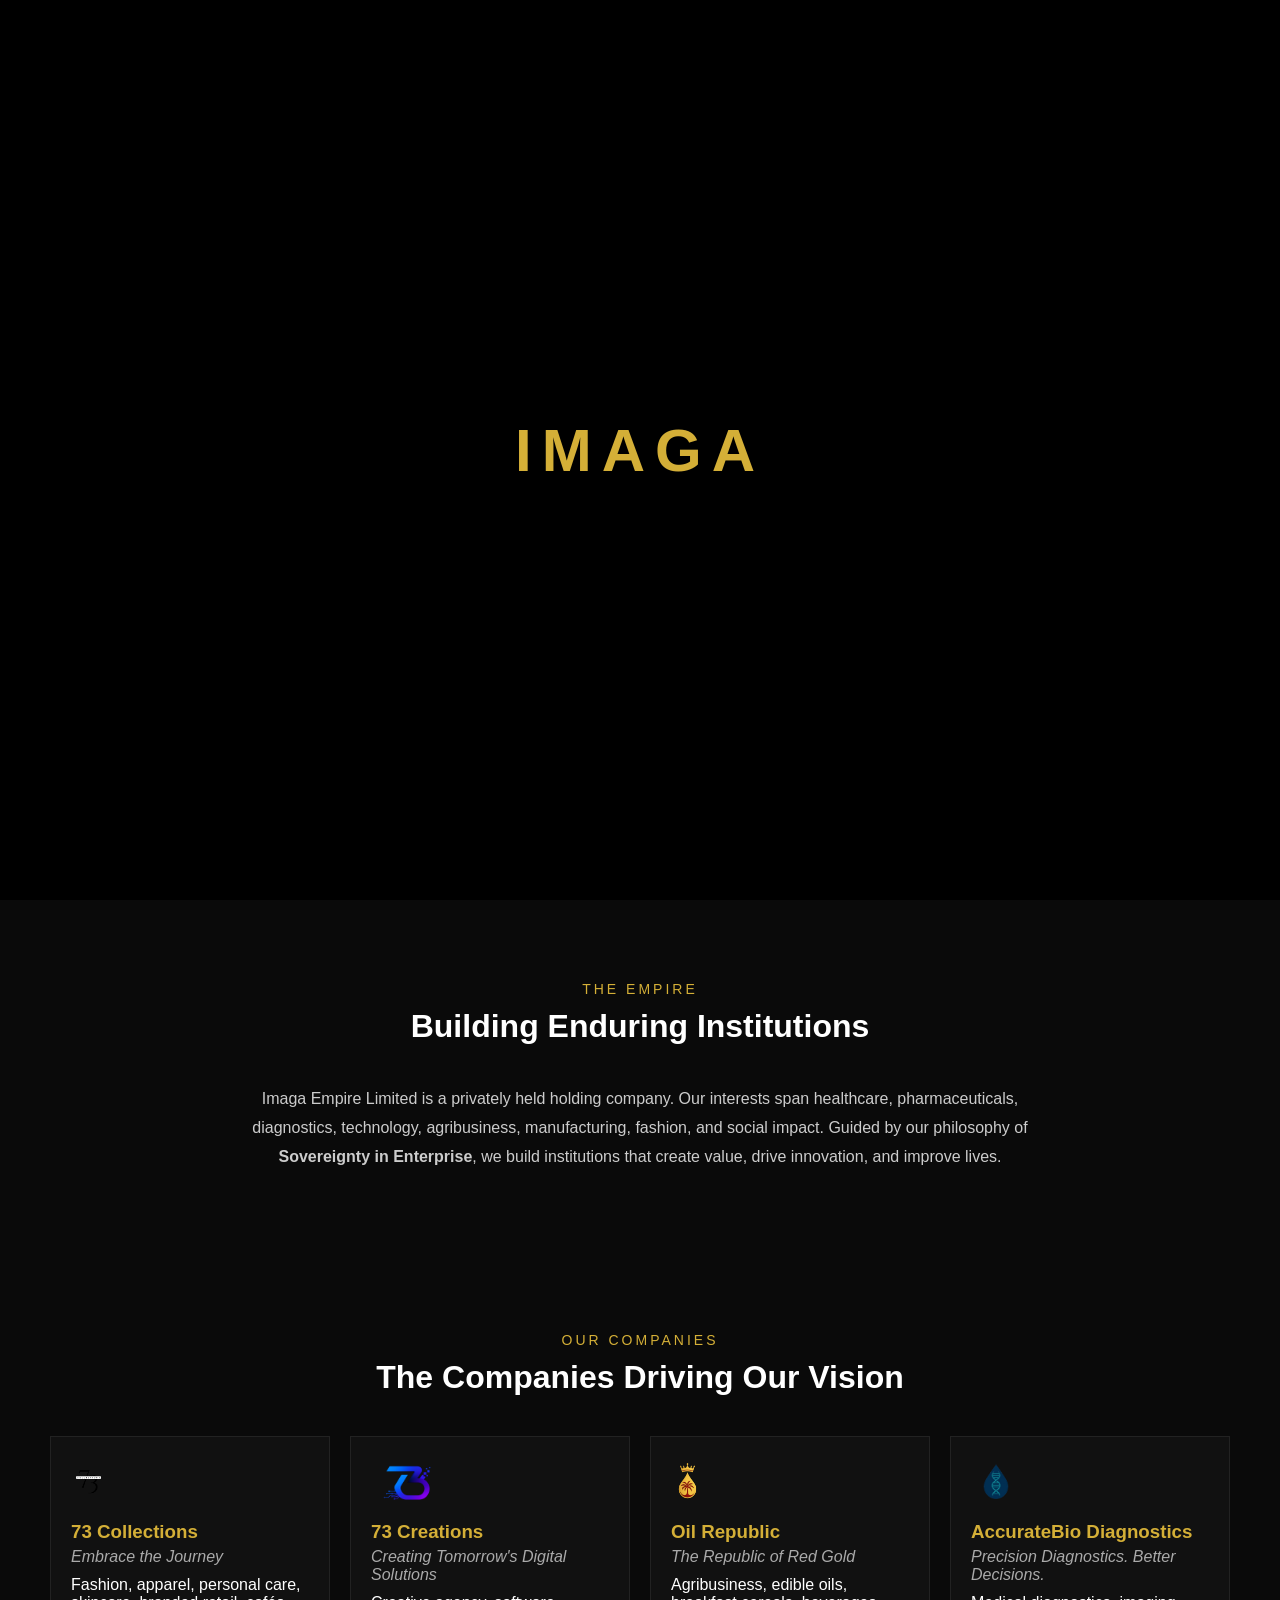
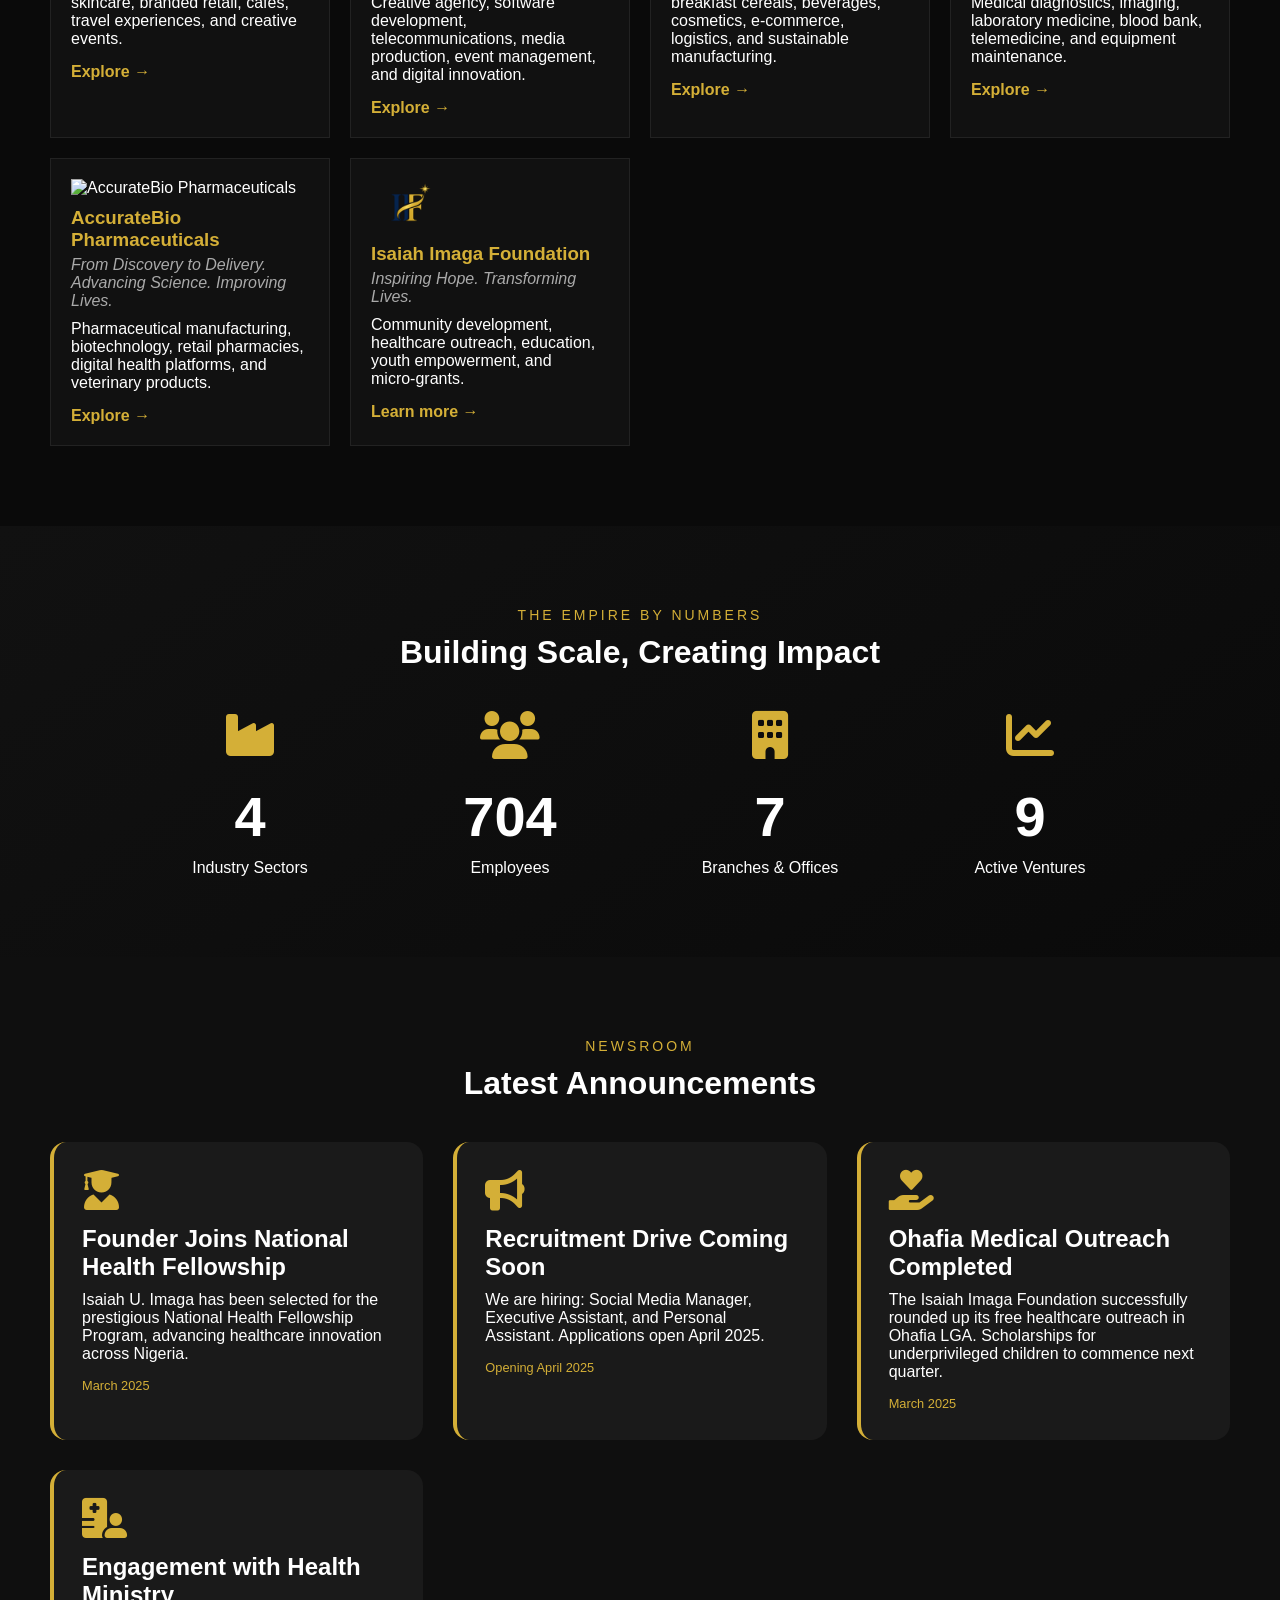
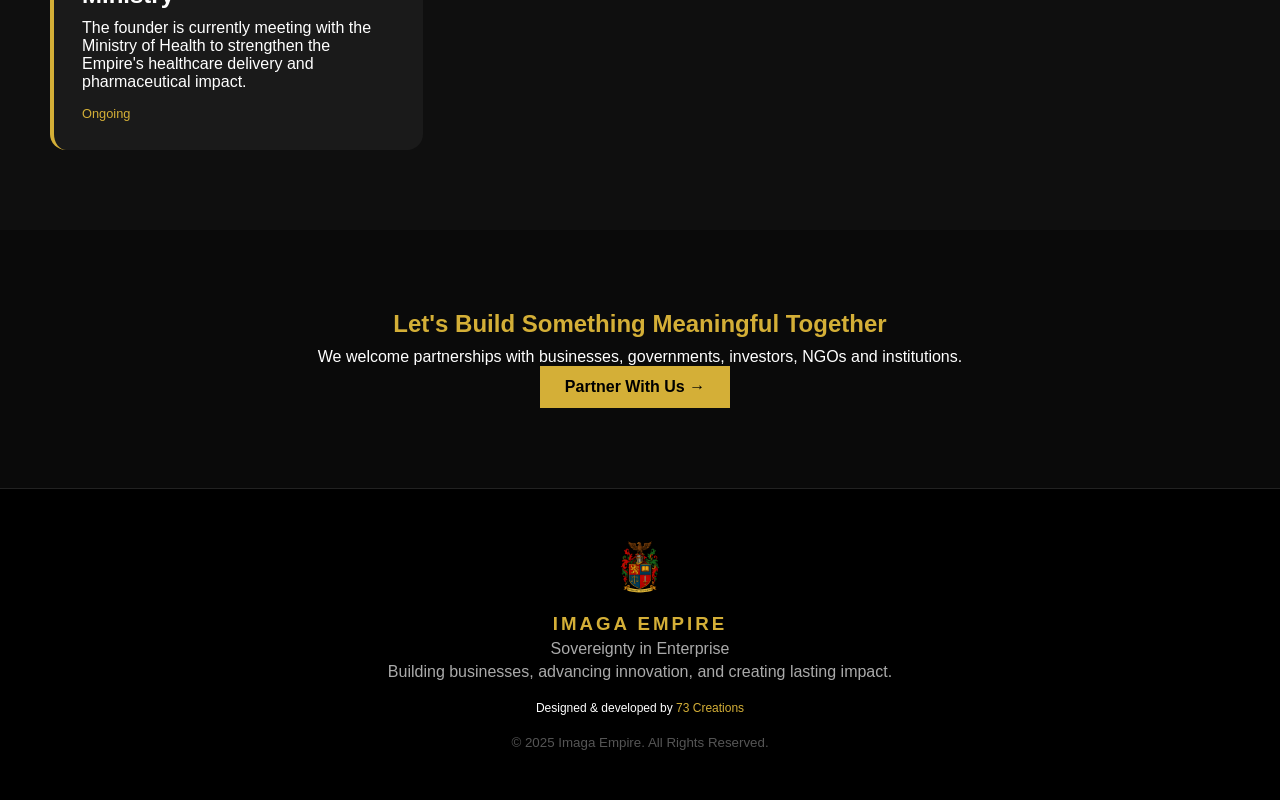
==== index.html @ 3cf471c0 "Initial website launch" ====
<!DOCTYPE html>
<html lang="en">
<head>
    <meta charset="UTF-8">
    <meta name="viewport" content="width=device-width, initial-scale=1.0">
    <title>IMAGA EMPIRE | Sovereignty in Enterprise</title>
    <link rel="stylesheet" href="style.css">
    <link rel="icon" href="images/logo.png">
    <meta name="description" content="Imaga Empire is a diversified enterprise with interests in healthcare, technology, agribusiness, consumer products, and social impact.">
    <!-- Font Awesome -->
    <link rel="stylesheet" href="https://cdnjs.cloudflare.com/ajax/libs/font-awesome/6.0.0-beta3/css/all.min.css">
</head>
<body>

<!-- LOADER -->
<div id="loader">
    <h1>IMAGA</h1>
</div>

<!-- HERO SECTION with SLIDER -->
<header class="hero">
    <nav class="navbar">
        <div class="nav-logo">
            <img src="images/logo.png" alt="Imaga Empire Logo">
        </div>
        <div class="hamburger" id="hamburger">
            <span></span><span></span><span></span>
        </div>
        <ul class="nav-links" id="nav-links">
            <li><a href="index.html">Home</a></li>
            <li><a href="empire.html">The Empire</a></li>
            <li><a href="companies.html">Our Companies</a></li>
            <li><a href="industries.html">Industries</a></li>
            <li><a href="foundation.html">Foundation</a></li>
            <li><a href="leadership.html">Leadership</a></li>
            <li><a href="careers.html">Careers</a></li>
            <li><a href="newsroom.html">Newsroom</a></li>
            <li><a href="media.html">Media</a></li>
            <li><a href="partnerships.html">Partnerships</a></li>
            <li><a href="contact.html">Contact</a></li>
        </ul>
    </nav>
    <div class="hero-overlay"></div>
    <div class="hero-content">
        <img src="images/logo.png" alt="Imaga Empire Logo" class="hero-logo">
        <h1>IMAGA EMPIRE</h1>
        <h2>Sovereignty in Enterprise</h2>
        <p>Building businesses, advancing innovation, and creating lasting impact.</p>
        <div class="hero-buttons">
            <a href="empire.html" class="btn-gold">Explore the Empire</a>
            <a href="companies.html" class="btn-outline">Our Companies</a>
        </div>
    </div>
    <!-- Slider controls -->
    <button class="slider-btn prev" id="prevBtn"><i class="fas fa-chevron-left"></i></button>
    <button class="slider-btn next" id="nextBtn"><i class="fas fa-chevron-right"></i></button>
    <div class="slider-dots" id="sliderDots"></div>
</header>

<!-- EMPIRE OVERVIEW -->
<section class="overview">
    <div class="section-title">
        <span>THE EMPIRE</span>
        <h2>Building Enduring Institutions</h2>
    </div>
    <p>
        Imaga Empire Limited is a privately held holding company. Our interests span
        healthcare, pharmaceuticals, diagnostics, technology, agribusiness, manufacturing,
        fashion, and social impact. Guided by our philosophy of <strong>Sovereignty in Enterprise</strong>,
        we build institutions that create value, drive innovation, and improve lives.
    </p>
</section>

<!-- OUR COMPANIES (grid) -->
<section class="companies">
    <div class="section-title">
        <span>OUR COMPANIES</span>
        <h2>The Companies Driving Our Vision</h2>
    </div>
    <div class="company-grid">
        <div class="company-card">
            <img src="images/73-collections-logo.png" alt="73 Collections">
            <h3>73 Collections</h3>
            <p class="motto">Embrace the Journey</p>
            <p>Fashion, apparel, personal care, skincare, branded retail, cafés, travel experiences, and creative events.</p>
            <a href="73-collections.html" class="card-link">Explore →</a>
        </div>
        <div class="company-card">
            <img src="images/73-creations-logo.png" alt="73 Creations">
            <h3>73 Creations</h3>
            <p class="motto">Creating Tomorrow's Digital Solutions</p>
            <p>Creative agency, software development, telecommunications, media production, event management, and digital innovation.</p>
            <a href="#" class="card-link">Explore →</a>
        </div>
        <div class="company-card">
            <img src="images/oil-republic-logo.png" alt="Oil Republic">
            <h3>Oil Republic</h3>
            <p class="motto">The Republic of Red Gold</p>
            <p>Agribusiness, edible oils, breakfast cereals, beverages, cosmetics, e‑commerce, logistics, and sustainable manufacturing.</p>
            <a href="oil-republic.html" class="card-link">Explore →</a>
        </div>
        <div class="company-card">
            <img src="images/accurate-bio-diagnostics-logo.png" alt="AccurateBio Diagnostics">
            <h3>AccurateBio Diagnostics</h3>
            <p class="motto">Precision Diagnostics. Better Decisions.</p>
            <p>Medical diagnostics, imaging, laboratory medicine, blood bank, telemedicine, and equipment maintenance.</p>
            <a href="#" class="card-link">Explore →</a>
        </div>
        <div class="company-card">
            <img src="images/accurate-bio-pharma-logo.png" alt="AccurateBio Pharmaceuticals">
            <h3>AccurateBio Pharmaceuticals</h3>
            <p class="motto">From Discovery to Delivery. Advancing Science. Improving Lives.</p>
            <p>Pharmaceutical manufacturing, biotechnology, retail pharmacies, digital health platforms, and veterinary products.</p>
            <a href="#" class="card-link">Explore →</a>
        </div>
        <div class="company-card">
            <img src="images/isaiah-imaga-foundation-logo.png" alt="Isaiah Imaga Foundation">
            <h3>Isaiah Imaga Foundation</h3>
            <p class="motto">Inspiring Hope. Transforming Lives.</p>
            <p>Community development, healthcare outreach, education, youth empowerment, and micro‑grants.</p>
            <a href="foundation.html" class="card-link">Learn more →</a>
        </div>
    </div>
</section>

<!-- COUNTER SECTION (Homepage) -->
<section class="counter-section">
    <div class="section-title">
        <span>THE EMPIRE BY NUMBERS</span>
        <h2>Building Scale, Creating Impact</h2>
    </div>
    <div class="counter-grid">
        <div class="counter-item">
            <i class="fas fa-industry"></i>
            <div class="counter-number" data-target="7">0</div>
            <p>Industry Sectors</p>
        </div>
        <div class="counter-item">
            <i class="fas fa-users"></i>
            <div class="counter-number" data-target="1250">0</div>
            <p>Employees</p>
        </div>
        <div class="counter-item">
            <i class="fas fa-building"></i>
            <div class="counter-number" data-target="12">0</div>
            <p>Branches & Offices</p>
        </div>
        <div class="counter-item">
            <i class="fas fa-chart-line"></i>
            <div class="counter-number" data-target="15">0</div>
            <p>Active Ventures</p>
        </div>
    </div>
</section>

<!-- ANNOUNCEMENTS / PRESS RELEASES -->
<section class="announcements">
    <div class="section-title">
        <span>NEWSROOM</span>
        <h2>Latest Announcements</h2>
    </div>
    <div class="announcement-grid">
        <div class="announcement-card">
            <i class="fas fa-user-graduate"></i>
            <h3>Founder Joins National Health Fellowship</h3>
            <p>Isaiah U. Imaga has been selected for the prestigious National Health Fellowship Program, advancing healthcare innovation across Nigeria.</p>
            <span class="date">March 2025</span>
        </div>
        <div class="announcement-card">
            <i class="fas fa-bullhorn"></i>
            <h3>Recruitment Drive Coming Soon</h3>
            <p>We are hiring: Social Media Manager, Executive Assistant, and Personal Assistant. Applications open April 2025.</p>
            <span class="date">Opening April 2025</span>
        </div>
        <div class="announcement-card">
            <i class="fas fa-hand-holding-heart"></i>
            <h3>Ohafia Medical Outreach Completed</h3>
            <p>The Isaiah Imaga Foundation successfully rounded up its free healthcare outreach in Ohafia LGA. Scholarships for underprivileged children to commence next quarter.</p>
            <span class="date">March 2025</span>
        </div>
        <div class="announcement-card">
            <i class="fas fa-hospital-user"></i>
            <h3>Engagement with Health Ministry</h3>
            <p>The founder is currently meeting with the Ministry of Health to strengthen the Empire's healthcare delivery and pharmaceutical impact.</p>
            <span class="date">Ongoing</span>
        </div>
    </div>
</section>

<!-- PARTNERSHIPS -->
<section class="partnerships">
    <h2>Let's Build Something Meaningful Together</h2>
    <p>We welcome partnerships with businesses, governments, investors, NGOs and institutions.</p>
    <a href="contact.html" class="btn-gold">Partner With Us →</a>
</section>

<!-- FOOTER -->
<footer>
    <img src="images/logo.png" alt="Imaga Empire">
    <h3>IMAGA EMPIRE</h3>
    <p>Sovereignty in Enterprise</p>
    <p>Building businesses, advancing innovation, and creating lasting impact.</p>
    <div class="footer-credit">Designed & developed by <a href="#">73 Creations</a></div>
    <small>© 2025 Imaga Empire. All Rights Reserved.</small>
</footer>

<script src="script.js"></script>
</body>
</html>
---- style.css ----
/* ========== YOUR EXISTING CSS (unchanged) ========== */
* {
    margin: 0;
    padding: 0;
    box-sizing: border-box;
    font-family: Arial, Helvetica, sans-serif;
}

body {
    background: #0a0a0a;
    color: #ffffff;
    overflow-x: hidden;
}

/* LOADER */
#loader {
    position: fixed;
    width: 100%;
    height: 100vh;
    background: #000;
    display: flex;
    align-items: center;
    justify-content: center;
    z-index: 9999;
}
#loader h1 {
    color: #d4af37;
    font-size: 60px;
    letter-spacing: 10px;
}

/* NAVBAR */
.navbar {
    position: absolute;
    top: 0;
    width: 100%;
    display: flex;
    justify-content: space-between;
    align-items: center;
    padding: 20px 50px;
    z-index: 10;
}
.nav-logo img {
    height: 60px;
}
.nav-links {
    display: flex;
    gap: 20px;
    list-style: none;
}
.nav-links a {
    color: white;
    text-decoration: none;
    font-size: 14px;
    transition: 0.3s;
}
.nav-links a:hover {
    color: #d4af37;
}

/* HERO */
.hero {
    height: 100vh;
    position: relative;
    transition: background-image 1s ease-in-out;
}
.hero-overlay {
    position: absolute;
    width: 100%;
    height: 100%;
    background: rgba(0,0,0,0.65);
}
.hero-content {
    position: relative;
    z-index: 2;
    text-align: center;
    top: 50%;
    transform: translateY(-50%);
}
.hero-logo {
    height: 80px;
    margin-bottom: 20px;
}
.hero h1 {
    font-size: 50px;
    letter-spacing: 5px;
}
.hero h2 {
    color: #d4af37;
    margin: 10px 0;
}
.hero p {
    max-width: 600px;
    margin: auto;
    margin-top: 10px;
    color: #ccc;
}
/* BUTTONS */
.hero-buttons {
    margin-top: 30px;
}
.btn-gold {
    background: #d4af37;
    padding: 12px 25px;
    color: black;
    text-decoration: none;
    margin-right: 10px;
    font-weight: bold;
    display: inline-block;
    border: none;
    cursor: pointer;
}
.btn-outline {
    border: 1px solid #d4af37;
    padding: 12px 25px;
    color: #d4af37;
    text-decoration: none;
    display: inline-block;
}
/* SECTIONS */
section {
    padding: 80px 50px;
}
.section-title {
    text-align: center;
    margin-bottom: 40px;
}
.section-title span {
    color: #d4af37;
    font-size: 14px;
    letter-spacing: 3px;
}
.section-title h2 {
    font-size: 32px;
    margin-top: 10px;
}
/* OVERVIEW */
.overview p {
    max-width: 800px;
    margin: auto;
    text-align: center;
    color: #ccc;
    line-height: 1.8;
}
/* COMPANIES */
.company-grid {
    display: grid;
    grid-template-columns: repeat(auto-fit, minmax(250px, 1fr));
    gap: 20px;
}
.company-card {
    background: #111;
    padding: 20px;
    border: 1px solid #222;
    transition: 0.3s;
}
.company-card:hover {
    border-color: #d4af37;
    transform: translateY(-5px);
}
.company-card img {
    height: 50px;
    margin-bottom: 10px;
}
.company-card h3 {
    color: #d4af37;
    margin-bottom: 5px;
}
.motto {
    font-style: italic;
    color: #aaa;
    margin-bottom: 10px;
}
.card-link {
    display: inline-block;
    margin-top: 15px;
    color: #d4af37;
    text-decoration: none;
    font-weight: bold;
}
/* INDUSTRIES (grid) */
.industry-grid {
    display: grid;
    grid-template-columns: repeat(auto-fit, minmax(200px, 1fr));
    gap: 15px;
    text-align: center;
}
.industry-grid div {
    padding: 20px;
    background: #111;
    border: 1px solid #222;
}
/* FOUNDATION */
.foundation p {
    max-width: 800px;
    margin: auto;
    text-align: center;
    color: #ccc;
    line-height: 1.8;
}
/* LEADERSHIP */
.leader-content {
    display: flex;
    gap: 40px;
    align-items: center;
    justify-content: center;
    flex-wrap: wrap;
}
.leader-image {
    width: 250px;
    height: 250px;
    border: 2px solid #d4af37;
    display: flex;
    align-items: center;
    justify-content: center;
    overflow: hidden;
}
.leader-image img {
    width: 100%;
    height: 100%;
    object-fit: cover;
}
.leader-text {
    max-width: 500px;
    color: #ccc;
}
.leader-text h3 {
    color: #d4af37;
    margin-bottom: 10px;
}
/* NEWS */
.news-grid {
    display: grid;
    grid-template-columns: repeat(auto-fit, minmax(200px, 1fr));
    gap: 20px;
}
.news-card {
    background: #111;
    padding: 30px;
    border: 1px solid #222;
}
/* PARTNERSHIPS */
.partnerships {
    text-align: center;
}
.partnerships h2 {
    color: #d4af37;
    margin-bottom: 10px;
}
/* FOOTER */
footer {
    text-align: center;
    padding: 50px;
    background: #000;
    border-top: 1px solid #222;
}
footer img {
    height: 60px;
    margin-bottom: 10px;
}
footer h3 {
    color: #d4af37;
    letter-spacing: 3px;
}
footer p {
    color: #aaa;
    margin-top: 5px;
}
footer small {
    display: block;
    margin-top: 20px;
    color: #555;
}
.footer-credit {
    margin-top: 20px;
    font-size: 12px;
}
.footer-credit a {
    color: #d4af37;
    text-decoration: none;
}

/* ========== NEW STYLES (add below) ========== */

/* HAMBURGER MENU */
.hamburger {
    display: none;
    flex-direction: column;
    cursor: pointer;
    gap: 5px;
    z-index: 20;
}
.hamburger span {
    width: 28px;
    height: 2px;
    background: #d4af37;
    transition: 0.3s;
}
/* Slider Controls */
.slider-btn {
    position: absolute;
    top: 50%;
    transform: translateY(-50%);
    background: rgba(0,0,0,0.6);
    border: none;
    color: #d4af37;
    font-size: 2rem;
    padding: 10px 18px;
    cursor: pointer;
    border-radius: 50%;
    transition: 0.3s;
    z-index: 15;
}
.slider-btn:hover {
    background: #d4af37;
    color: #000;
}
.prev {
    left: 20px;
}
.next {
    right: 20px;
}
.slider-dots {
    position: absolute;
    bottom: 20px;
    left: 50%;
    transform: translateX(-50%);
    display: flex;
    gap: 12px;
    z-index: 15;
}
.dot {
    width: 12px;
    height: 12px;
    background: rgba(255,255,255,0.5);
    border-radius: 50%;
    cursor: pointer;
}
.dot.active {
    background: #d4af37;
    transform: scale(1.2);
}
/* Counter Section */
.counter-section {
    background: linear-gradient(145deg, #111111, #0a0a0a);
    text-align: center;
}
.counter-grid {
    display: grid;
    grid-template-columns: repeat(auto-fit, minmax(200px, 1fr));
    gap: 40px;
    max-width: 1000px;
    margin: auto;
}
.counter-item i {
    font-size: 3rem;
    color: #d4af37;
    margin-bottom: 15px;
}
.counter-number {
    font-size: 3.5rem;
    font-weight: 700;
    color: #fff;
    margin: 10px 0;
}
/* Announcements */
.announcements {
    background: #0f0f0f;
}
.announcement-grid {
    display: grid;
    grid-template-columns: repeat(auto-fit, minmax(280px, 1fr));
    gap: 30px;
}
.announcement-card {
    background: #1a1a1a;
    padding: 28px;
    border-radius: 16px;
    border-left: 4px solid #d4af37;
    transition: transform 0.3s;
}
.announcement-card:hover {
    transform: translateY(-8px);
}
.announcement-card i {
    font-size: 2.5rem;
    color: #d4af37;
    margin-bottom: 15px;
}
.announcement-card h3 {
    font-size: 1.5rem;
    margin-bottom: 10px;
}
.announcement-card .date {
    display: inline-block;
    margin-top: 15px;
    font-size: 0.8rem;
    color: #d4af37;
}
/* Responsive */
@media (max-width: 992px) {
    .navbar {
        padding: 15px 25px;
        background: rgba(0,0,0,0.9);
    }
    .hamburger {
        display: flex;
    }
    .nav-links {
        position: fixed;
        top: 80px;
        left: -100%;
        width: 70%;
        height: calc(100vh - 80px);
        background: #0a0a0a;
        flex-direction: column;
        align-items: center;
        justify-content: flex-start;
        gap: 30px;
        padding-top: 40px;
        transition: 0.4s;
        border-right: 1px solid #d4af37;
        z-index: 100;
    }
    .nav-links.active {
        left: 0;
    }
    .nav-links a {
        font-size: 18px;
    }
    .hamburger.active span:nth-child(1) {
        transform: rotate(45deg) translate(6px, 6px);
    }
    .hamburger.active span:nth-child(2) {
        opacity: 0;
    }
    .hamburger.active span:nth-child(3) {
        transform: rotate(-45deg) translate(6px, -6px);
    }
    .hero h1 {
        font-size: 36px;
    }
    section {
        padding: 50px 25px;
    }
    .counter-number {
        font-size: 2.5rem;
    }
}
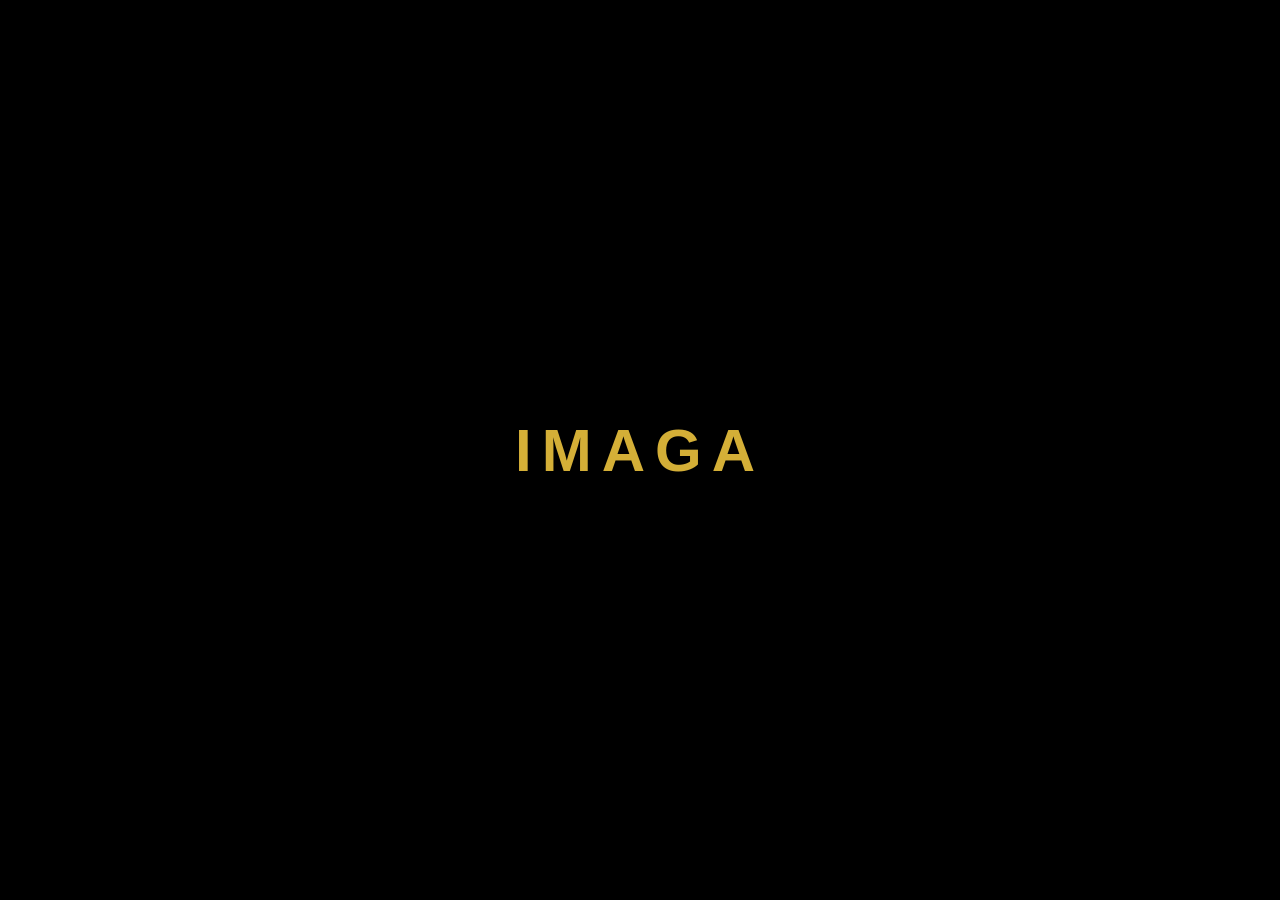
==== commit c7810c67: "Add complete polished homepage" ====
--- a/index.html
+++ b/index.html
@@ -6,7 +6,7 @@
     <title>IMAGA EMPIRE | Sovereignty in Enterprise</title>
     <link rel="stylesheet" href="style.css">
     <link rel="icon" href="images/logo.png">
-    <meta name="description" content="Imaga Empire is a diversified enterprise with interests in healthcare, technology, agribusiness, consumer products, and social impact.">
+    <meta name="description" content="Imaga Empire is a diversified holding company building enduring institutions across healthcare, technology, agribusiness, fashion, and social impact.">
     <!-- Font Awesome -->
     <link rel="stylesheet" href="https://cdnjs.cloudflare.com/ajax/libs/font-awesome/6.0.0-beta3/css/all.min.css">
 </head>
@@ -17,11 +17,14 @@
     <h1>IMAGA</h1>
 </div>
 
-<!-- HERO SECTION with SLIDER -->
-<header class="hero">
+<!-- MAIN CONTENT (hidden until loader finishes) -->
+<div id="main-content" style="display: none;">
+
+    <!-- HAMBURGER MENU & NAVBAR -->
     <nav class="navbar">
         <div class="nav-logo">
             <img src="images/logo.png" alt="Imaga Empire Logo">
+            <span class="empire-name">IMAGA EMPIRE</span>
         </div>
         <div class="hamburger" id="hamburger">
             <span></span><span></span><span></span>
@@ -40,169 +43,165 @@
             <li><a href="contact.html">Contact</a></li>
         </ul>
     </nav>
-    <div class="hero-overlay"></div>
-    <div class="hero-content">
-        <img src="images/logo.png" alt="Imaga Empire Logo" class="hero-logo">
-        <h1>IMAGA EMPIRE</h1>
-        <h2>Sovereignty in Enterprise</h2>
+
+    <!-- HERO SLIDER -->
+    <section class="hero-slider">
+        <div class="slider-container" id="slider">
+            <!-- Images injected by JS -->
+        </div>
+        <button class="slider-btn prev" id="prevBtn"><i class="fas fa-chevron-left"></i></button>
+        <button class="slider-btn next" id="nextBtn"><i class="fas fa-chevron-right"></i></button>
+        <div class="slider-dots" id="dots"></div>
+    </section>
+
+    <!-- EMPIRE OVERVIEW -->
+    <section class="overview">
+        <div class="section-title">
+            <span>THE EMPIRE</span>
+            <h2>Building Enduring Institutions</h2>
+        </div>
+        <p>
+            Imaga Empire Limited is a privately held holding company. Our interests span
+            healthcare, pharmaceuticals, diagnostics, technology, agribusiness, manufacturing,
+            fashion, and social impact. Guided by <strong>Sovereignty in Enterprise</strong>,
+            we build institutions that create value, drive innovation, and improve lives.
+        </p>
+    </section>
+
+    <!-- OUR COMPANIES (grid) -->
+    <section class="companies">
+        <div class="section-title">
+            <span>OUR COMPANIES</span>
+            <h2>The Companies Driving Our Vision</h2>
+        </div>
+        <div class="company-grid">
+            <div class="company-card">
+                <img src="images/73-collections-logo.png" alt="73 Collections">
+                <h3>73 Collections</h3>
+                <p class="motto">Embrace the Journey</p>
+                <p>Fashion, apparel, personal care, skincare, branded retail, cafés, travel experiences, and creative events.</p>
+                <a href="73-collections.html" class="card-link">Explore →</a>
+            </div>
+            <div class="company-card">
+                <img src="images/73-creations-logo.png" alt="73 Creations">
+                <h3>73 Creations</h3>
+                <p class="motto">Creating Tomorrow's Digital Solutions</p>
+                <p>Creative agency, software development, telecommunications, media production, event management, and digital innovation.</p>
+                <a href="#" class="card-link">Explore →</a>
+            </div>
+            <div class="company-card">
+                <img src="images/oil-republic-logo.png" alt="Oil Republic">
+                <h3>Oil Republic</h3>
+                <p class="motto">The Republic of Red Gold</p>
+                <p>Agribusiness, edible oils, breakfast cereals, beverages, cosmetics, e‑commerce, logistics, and sustainable manufacturing.</p>
+                <a href="oil-republic.html" class="card-link">Explore →</a>
+            </div>
+            <div class="company-card">
+                <img src="images/accurate-bio-diagnostics-logo.png" alt="AccurateBio Diagnostics">
+                <h3>AccurateBio Diagnostics</h3>
+                <p class="motto">Precision Diagnostics. Better Decisions.</p>
+                <p>Medical diagnostics, imaging, laboratory medicine, blood bank, telemedicine, and equipment maintenance.</p>
+                <a href="#" class="card-link">Explore →</a>
+            </div>
+            <div class="company-card">
+                <img src="images/accurate-bio-pharma-logo.png" alt="AccurateBio Pharmaceuticals">
+                <h3>AccurateBio Pharmaceuticals</h3>
+                <p class="motto">From Discovery to Delivery. Advancing Science. Improving Lives.</p>
+                <p>Pharmaceutical manufacturing, biotechnology, retail pharmacies, digital health platforms, and veterinary products.</p>
+                <a href="#" class="card-link">Explore →</a>
+            </div>
+            <div class="company-card">
+                <img src="images/isaiah-imaga-foundation-logo.png" alt="Isaiah Imaga Foundation">
+                <h3>Isaiah Imaga Foundation</h3>
+                <p class="motto">Inspiring Hope. Transforming Lives.</p>
+                <p>Community development, healthcare outreach, education, youth empowerment, and micro‑grants.</p>
+                <a href="foundation.html" class="card-link">Learn more →</a>
+            </div>
+        </div>
+    </section>
+
+    <!-- COUNTER SECTION (Homepage) -->
+    <section class="counter-section">
+        <div class="section-title">
+            <span>THE EMPIRE BY NUMBERS</span>
+            <h2>Building Scale, Creating Impact</h2>
+        </div>
+        <div class="counter-grid">
+            <div class="counter-item">
+                <i class="fas fa-industry"></i>
+                <div class="counter-number" data-target="7">0</div>
+                <p>Industry Sectors</p>
+            </div>
+            <div class="counter-item">
+                <i class="fas fa-users"></i>
+                <div class="counter-number" data-target="1250">0</div>
+                <p>Employees</p>
+            </div>
+            <div class="counter-item">
+                <i class="fas fa-building"></i>
+                <div class="counter-number" data-target="12">0</div>
+                <p>Branches & Offices</p>
+            </div>
+            <div class="counter-item">
+                <i class="fas fa-chart-line"></i>
+                <div class="counter-number" data-target="15">0</div>
+                <p>Active Ventures</p>
+            </div>
+        </div>
+    </section>
+
+    <!-- ANNOUNCEMENTS / PRESS RELEASES -->
+    <section class="announcements">
+        <div class="section-title">
+            <span>NEWSROOM</span>
+            <h2>Latest Announcements</h2>
+        </div>
+        <div class="announcement-grid">
+            <div class="announcement-card">
+                <i class="fas fa-user-graduate"></i>
+                <h3>Founder Joins National Health Fellowship</h3>
+                <p>IU Imaga has been selected for the prestigious National Health Fellowship Program, advancing healthcare innovation across Nigeria.</p>
+                <span class="date">March 2025</span>
+            </div>
+            <div class="announcement-card">
+                <i class="fas fa-bullhorn"></i>
+                <h3>Recruitment Drive Coming Soon</h3>
+                <p>We are hiring: Social Media Manager, Executive Assistant, and Personal Assistant. Applications open April 2025.</p>
+                <span class="date">Opening April 2025</span>
+            </div>
+            <div class="announcement-card">
+                <i class="fas fa-hand-holding-heart"></i>
+                <h3>Ohafia Medical Outreach Completed</h3>
+                <p>The Isaiah Imaga Foundation successfully rounded up its free healthcare outreach in Ohafia LGA. Scholarships for underprivileged children to commence next quarter.</p>
+                <span class="date">March 2025</span>
+            </div>
+            <div class="announcement-card">
+                <i class="fas fa-hospital-user"></i>
+                <h3>Engagement with Health Ministry</h3>
+                <p>The founder is currently meeting with the Ministry of Health to strengthen the Empire's healthcare delivery and pharmaceutical impact.</p>
+                <span class="date">Ongoing</span>
+            </div>
+        </div>
+    </section>
+
+    <!-- PARTNERSHIPS -->
+    <section class="partnerships">
+        <h2>Let's Build Something Meaningful Together</h2>
+        <p>We welcome partnerships with businesses, governments, investors, NGOs and institutions.</p>
+        <a href="contact.html" class="btn-gold">Partner With Us →</a>
+    </section>
+
+    <!-- FOOTER -->
+    <footer>
+        <img src="images/logo.png" alt="Imaga Empire">
+        <h3>IMAGA EMPIRE</h3>
+        <p>Sovereignty in Enterprise</p>
         <p>Building businesses, advancing innovation, and creating lasting impact.</p>
-        <div class="hero-buttons">
-            <a href="empire.html" class="btn-gold">Explore the Empire</a>
-            <a href="companies.html" class="btn-outline">Our Companies</a>
-        </div>
-    </div>
-    <!-- Slider controls -->
-    <button class="slider-btn prev" id="prevBtn"><i class="fas fa-chevron-left"></i></button>
-    <button class="slider-btn next" id="nextBtn"><i class="fas fa-chevron-right"></i></button>
-    <div class="slider-dots" id="sliderDots"></div>
-</header>
-
-<!-- EMPIRE OVERVIEW -->
-<section class="overview">
-    <div class="section-title">
-        <span>THE EMPIRE</span>
-        <h2>Building Enduring Institutions</h2>
-    </div>
-    <p>
-        Imaga Empire Limited is a privately held holding company. Our interests span
-        healthcare, pharmaceuticals, diagnostics, technology, agribusiness, manufacturing,
-        fashion, and social impact. Guided by our philosophy of <strong>Sovereignty in Enterprise</strong>,
-        we build institutions that create value, drive innovation, and improve lives.
-    </p>
-</section>
-
-<!-- OUR COMPANIES (grid) -->
-<section class="companies">
-    <div class="section-title">
-        <span>OUR COMPANIES</span>
-        <h2>The Companies Driving Our Vision</h2>
-    </div>
-    <div class="company-grid">
-        <div class="company-card">
-            <img src="images/73-collections-logo.png" alt="73 Collections">
-            <h3>73 Collections</h3>
-            <p class="motto">Embrace the Journey</p>
-            <p>Fashion, apparel, personal care, skincare, branded retail, cafés, travel experiences, and creative events.</p>
-            <a href="73-collections.html" class="card-link">Explore →</a>
-        </div>
-        <div class="company-card">
-            <img src="images/73-creations-logo.png" alt="73 Creations">
-            <h3>73 Creations</h3>
-            <p class="motto">Creating Tomorrow's Digital Solutions</p>
-            <p>Creative agency, software development, telecommunications, media production, event management, and digital innovation.</p>
-            <a href="#" class="card-link">Explore →</a>
-        </div>
-        <div class="company-card">
-            <img src="images/oil-republic-logo.png" alt="Oil Republic">
-            <h3>Oil Republic</h3>
-            <p class="motto">The Republic of Red Gold</p>
-            <p>Agribusiness, edible oils, breakfast cereals, beverages, cosmetics, e‑commerce, logistics, and sustainable manufacturing.</p>
-            <a href="oil-republic.html" class="card-link">Explore →</a>
-        </div>
-        <div class="company-card">
-            <img src="images/accurate-bio-diagnostics-logo.png" alt="AccurateBio Diagnostics">
-            <h3>AccurateBio Diagnostics</h3>
-            <p class="motto">Precision Diagnostics. Better Decisions.</p>
-            <p>Medical diagnostics, imaging, laboratory medicine, blood bank, telemedicine, and equipment maintenance.</p>
-            <a href="#" class="card-link">Explore →</a>
-        </div>
-        <div class="company-card">
-            <img src="images/accurate-bio-pharma-logo.png" alt="AccurateBio Pharmaceuticals">
-            <h3>AccurateBio Pharmaceuticals</h3>
-            <p class="motto">From Discovery to Delivery. Advancing Science. Improving Lives.</p>
-            <p>Pharmaceutical manufacturing, biotechnology, retail pharmacies, digital health platforms, and veterinary products.</p>
-            <a href="#" class="card-link">Explore →</a>
-        </div>
-        <div class="company-card">
-            <img src="images/isaiah-imaga-foundation-logo.png" alt="Isaiah Imaga Foundation">
-            <h3>Isaiah Imaga Foundation</h3>
-            <p class="motto">Inspiring Hope. Transforming Lives.</p>
-            <p>Community development, healthcare outreach, education, youth empowerment, and micro‑grants.</p>
-            <a href="foundation.html" class="card-link">Learn more →</a>
-        </div>
-    </div>
-</section>
-
-<!-- COUNTER SECTION (Homepage) -->
-<section class="counter-section">
-    <div class="section-title">
-        <span>THE EMPIRE BY NUMBERS</span>
-        <h2>Building Scale, Creating Impact</h2>
-    </div>
-    <div class="counter-grid">
-        <div class="counter-item">
-            <i class="fas fa-industry"></i>
-            <div class="counter-number" data-target="7">0</div>
-            <p>Industry Sectors</p>
-        </div>
-        <div class="counter-item">
-            <i class="fas fa-users"></i>
-            <div class="counter-number" data-target="1250">0</div>
-            <p>Employees</p>
-        </div>
-        <div class="counter-item">
-            <i class="fas fa-building"></i>
-            <div class="counter-number" data-target="12">0</div>
-            <p>Branches & Offices</p>
-        </div>
-        <div class="counter-item">
-            <i class="fas fa-chart-line"></i>
-            <div class="counter-number" data-target="15">0</div>
-            <p>Active Ventures</p>
-        </div>
-    </div>
-</section>
-
-<!-- ANNOUNCEMENTS / PRESS RELEASES -->
-<section class="announcements">
-    <div class="section-title">
-        <span>NEWSROOM</span>
-        <h2>Latest Announcements</h2>
-    </div>
-    <div class="announcement-grid">
-        <div class="announcement-card">
-            <i class="fas fa-user-graduate"></i>
-            <h3>Founder Joins National Health Fellowship</h3>
-            <p>Isaiah U. Imaga has been selected for the prestigious National Health Fellowship Program, advancing healthcare innovation across Nigeria.</p>
-            <span class="date">March 2025</span>
-        </div>
-        <div class="announcement-card">
-            <i class="fas fa-bullhorn"></i>
-            <h3>Recruitment Drive Coming Soon</h3>
-            <p>We are hiring: Social Media Manager, Executive Assistant, and Personal Assistant. Applications open April 2025.</p>
-            <span class="date">Opening April 2025</span>
-        </div>
-        <div class="announcement-card">
-            <i class="fas fa-hand-holding-heart"></i>
-            <h3>Ohafia Medical Outreach Completed</h3>
-            <p>The Isaiah Imaga Foundation successfully rounded up its free healthcare outreach in Ohafia LGA. Scholarships for underprivileged children to commence next quarter.</p>
-            <span class="date">March 2025</span>
-        </div>
-        <div class="announcement-card">
-            <i class="fas fa-hospital-user"></i>
-            <h3>Engagement with Health Ministry</h3>
-            <p>The founder is currently meeting with the Ministry of Health to strengthen the Empire's healthcare delivery and pharmaceutical impact.</p>
-            <span class="date">Ongoing</span>
-        </div>
-    </div>
-</section>
-
-<!-- PARTNERSHIPS -->
-<section class="partnerships">
-    <h2>Let's Build Something Meaningful Together</h2>
-    <p>We welcome partnerships with businesses, governments, investors, NGOs and institutions.</p>
-    <a href="contact.html" class="btn-gold">Partner With Us →</a>
-</section>
-
-<!-- FOOTER -->
-<footer>
-    <img src="images/logo.png" alt="Imaga Empire">
-    <h3>IMAGA EMPIRE</h3>
-    <p>Sovereignty in Enterprise</p>
-    <p>Building businesses, advancing innovation, and creating lasting impact.</p>
-    <div class="footer-credit">Designed & developed by <a href="#">73 Creations</a></div>
-    <small>© 2025 Imaga Empire. All Rights Reserved.</small>
-</footer>
+        <div class="footer-credit">Designed & developed by <a href="#">73 Creations</a></div>
+        <small>© 2025 Imaga Empire. All Rights Reserved.</small>
+    </footer>
+
+</div> <!-- end main-content -->
 
 <script src="script.js"></script>
 </body>
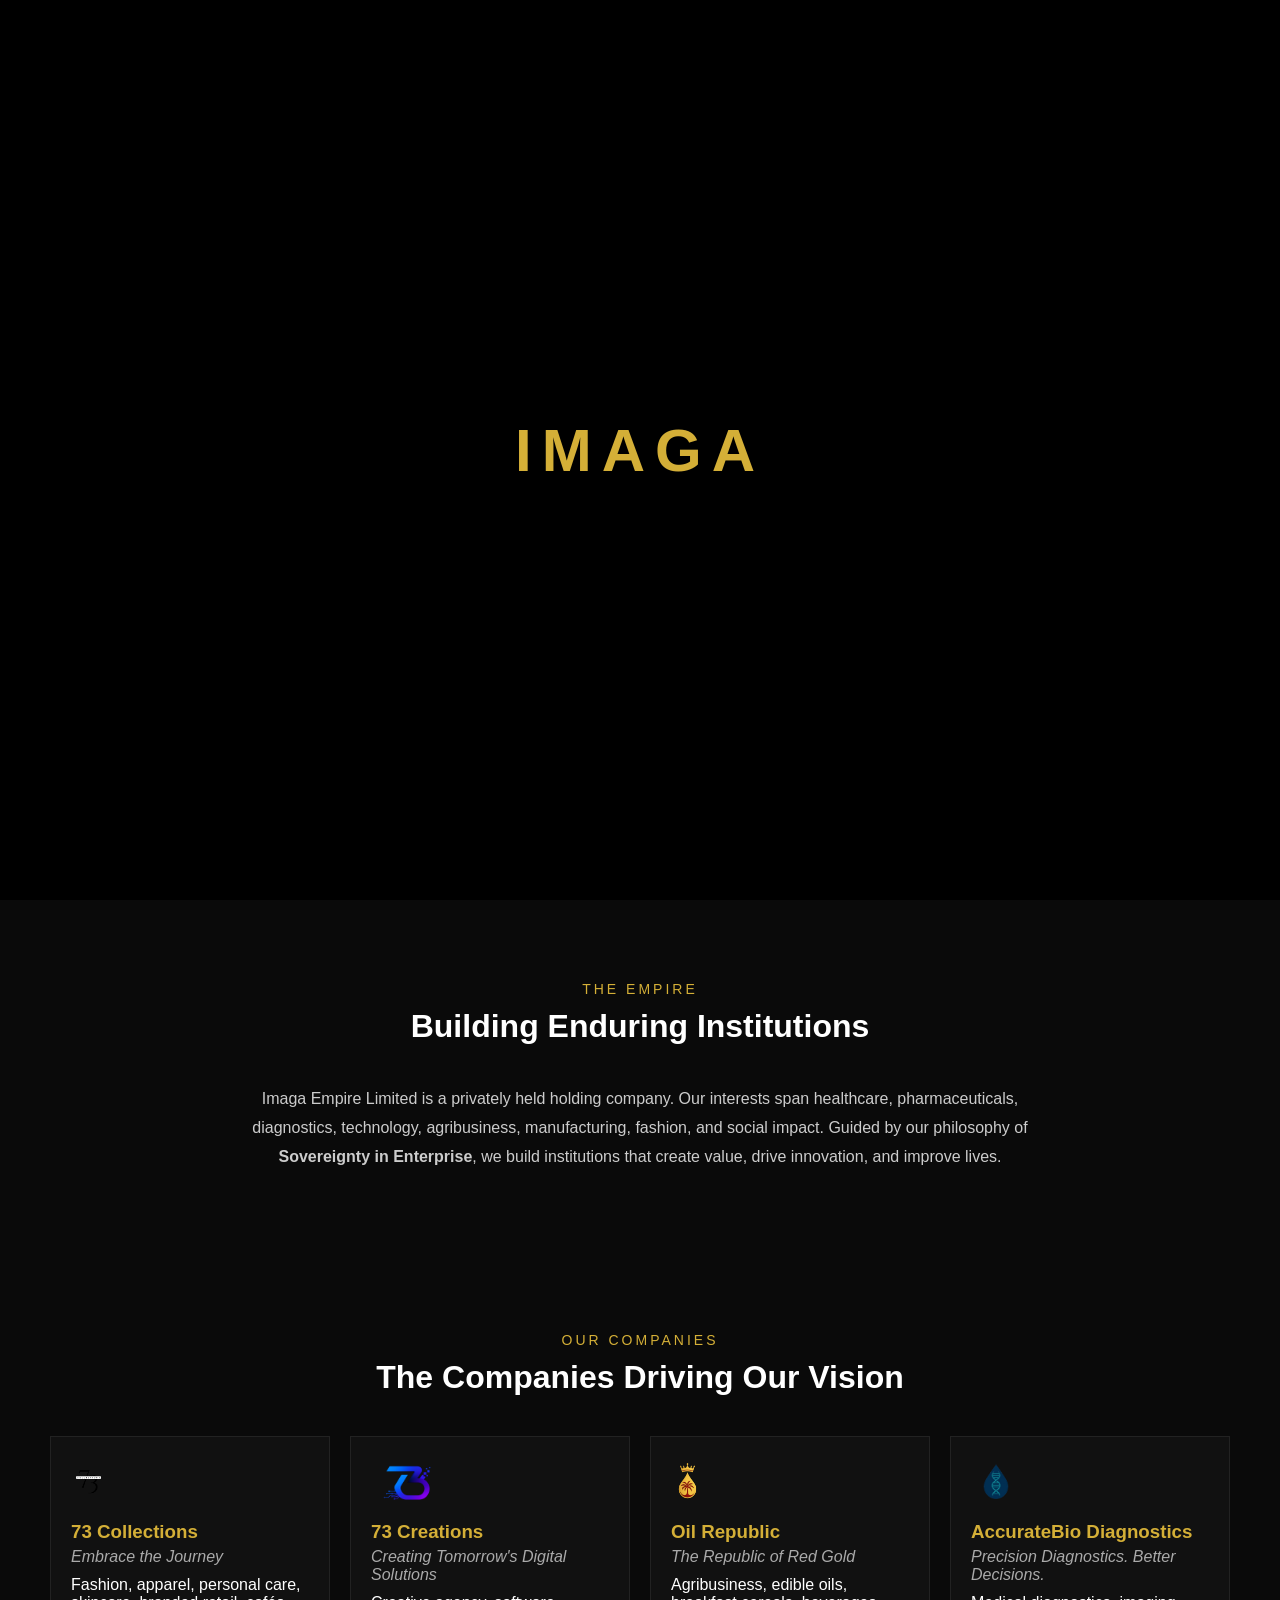
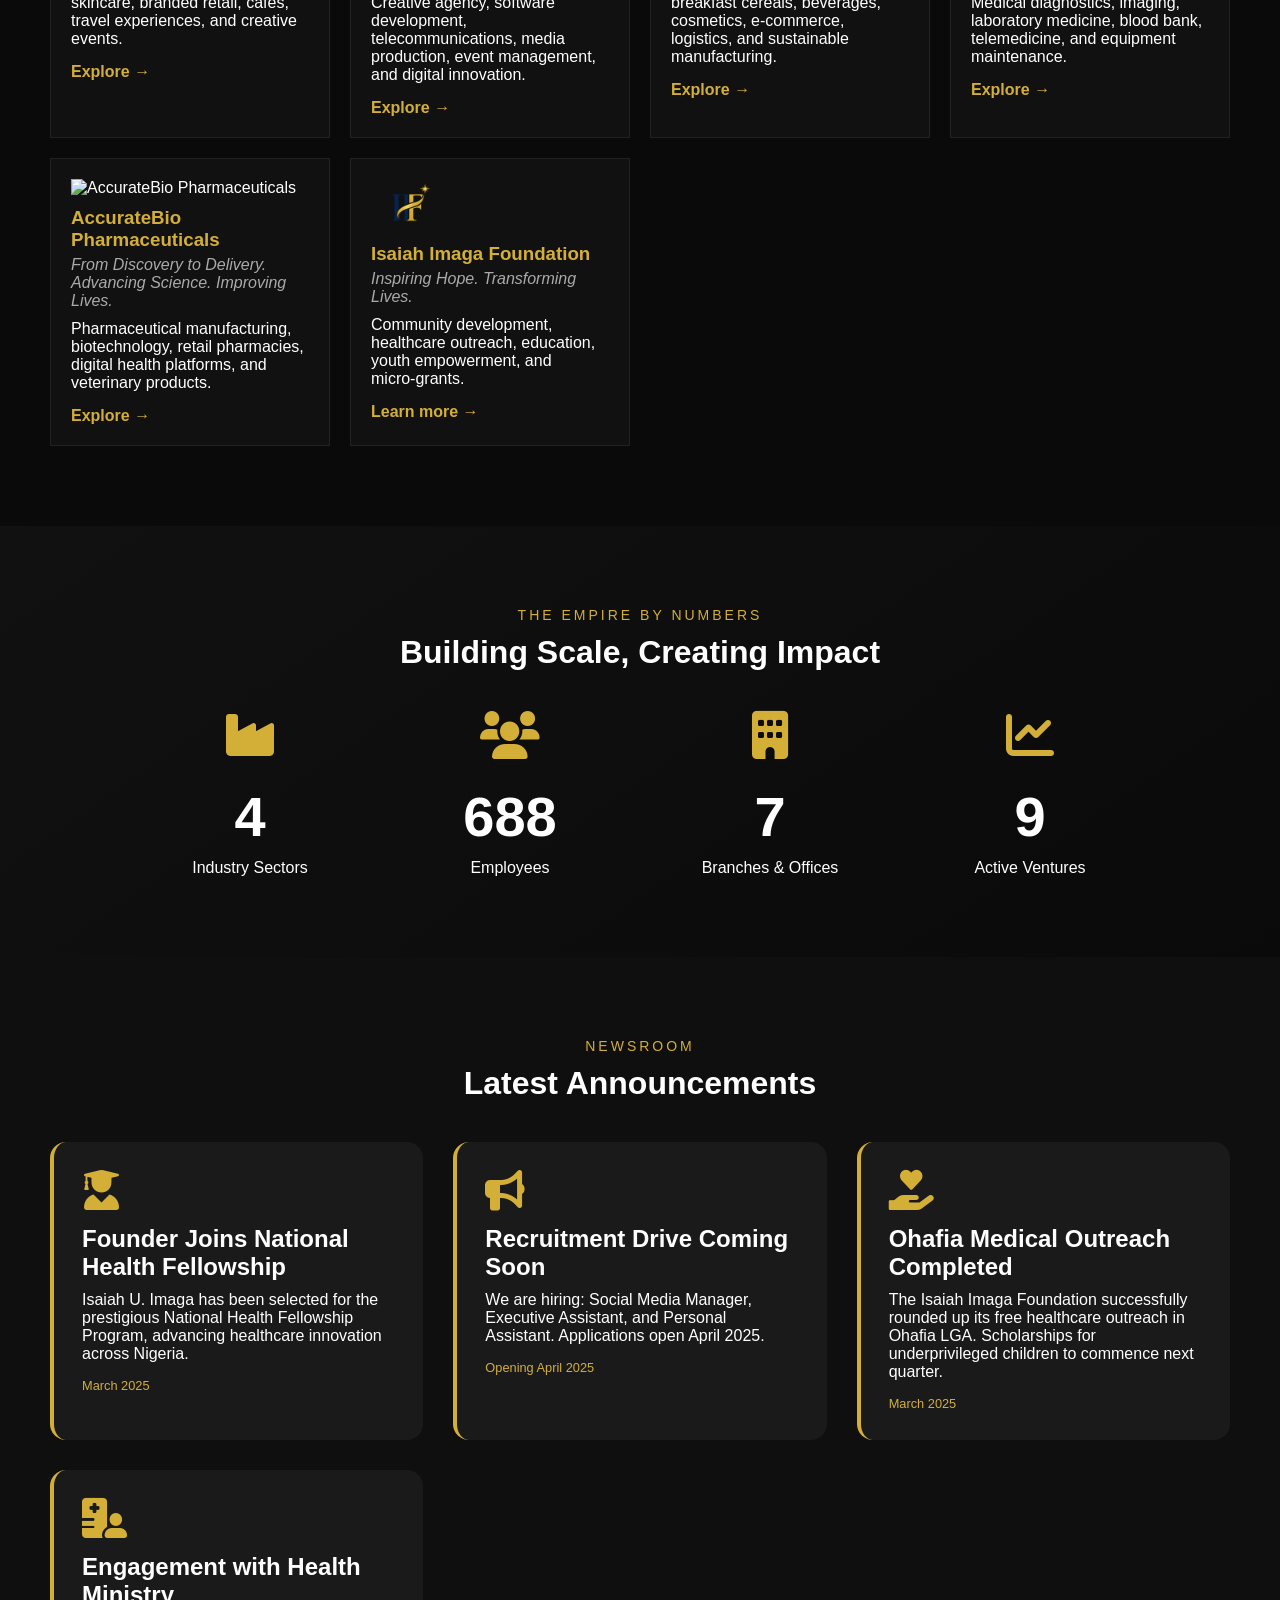
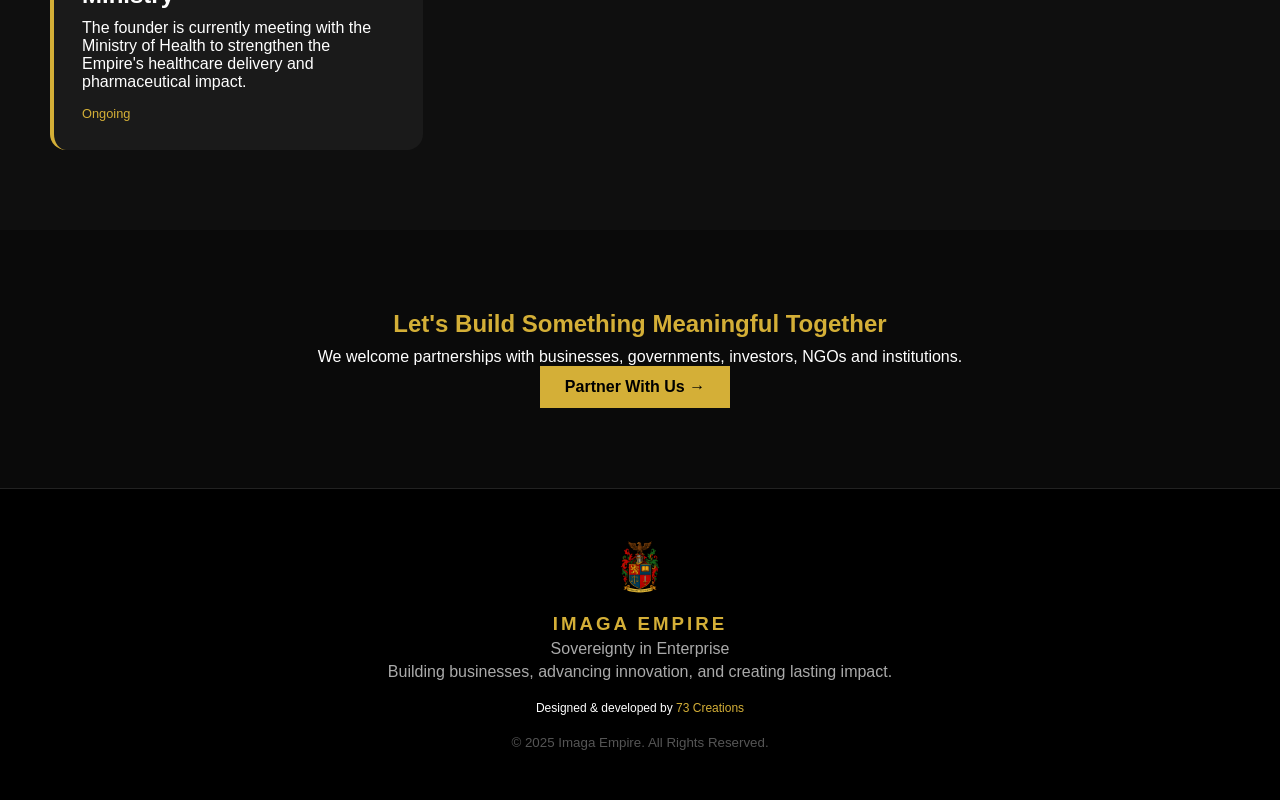
==== commit c62b736b: "Add complete polished homepage" ====
--- a/index.html
+++ b/index.html
@@ -6,7 +6,7 @@
     <title>IMAGA EMPIRE | Sovereignty in Enterprise</title>
     <link rel="stylesheet" href="style.css">
     <link rel="icon" href="images/logo.png">
-    <meta name="description" content="Imaga Empire is a diversified holding company building enduring institutions across healthcare, technology, agribusiness, fashion, and social impact.">
+    <meta name="description" content="Imaga Empire is a diversified enterprise with interests in healthcare, technology, agribusiness, consumer products, and social impact.">
     <!-- Font Awesome -->
     <link rel="stylesheet" href="https://cdnjs.cloudflare.com/ajax/libs/font-awesome/6.0.0-beta3/css/all.min.css">
 </head>
@@ -17,14 +17,11 @@
     <h1>IMAGA</h1>
 </div>
 
-<!-- MAIN CONTENT (hidden until loader finishes) -->
-<div id="main-content" style="display: none;">
-
-    <!-- HAMBURGER MENU & NAVBAR -->
+<!-- HERO SECTION with SLIDER -->
+<header class="hero">
     <nav class="navbar">
         <div class="nav-logo">
             <img src="images/logo.png" alt="Imaga Empire Logo">
-            <span class="empire-name">IMAGA EMPIRE</span>
         </div>
         <div class="hamburger" id="hamburger">
             <span></span><span></span><span></span>
@@ -43,165 +40,169 @@
             <li><a href="contact.html">Contact</a></li>
         </ul>
     </nav>
-
-    <!-- HERO SLIDER -->
-    <section class="hero-slider">
-        <div class="slider-container" id="slider">
-            <!-- Images injected by JS -->
-        </div>
-        <button class="slider-btn prev" id="prevBtn"><i class="fas fa-chevron-left"></i></button>
-        <button class="slider-btn next" id="nextBtn"><i class="fas fa-chevron-right"></i></button>
-        <div class="slider-dots" id="dots"></div>
-    </section>
-
-    <!-- EMPIRE OVERVIEW -->
-    <section class="overview">
-        <div class="section-title">
-            <span>THE EMPIRE</span>
-            <h2>Building Enduring Institutions</h2>
-        </div>
-        <p>
-            Imaga Empire Limited is a privately held holding company. Our interests span
-            healthcare, pharmaceuticals, diagnostics, technology, agribusiness, manufacturing,
-            fashion, and social impact. Guided by <strong>Sovereignty in Enterprise</strong>,
-            we build institutions that create value, drive innovation, and improve lives.
-        </p>
-    </section>
-
-    <!-- OUR COMPANIES (grid) -->
-    <section class="companies">
-        <div class="section-title">
-            <span>OUR COMPANIES</span>
-            <h2>The Companies Driving Our Vision</h2>
-        </div>
-        <div class="company-grid">
-            <div class="company-card">
-                <img src="images/73-collections-logo.png" alt="73 Collections">
-                <h3>73 Collections</h3>
-                <p class="motto">Embrace the Journey</p>
-                <p>Fashion, apparel, personal care, skincare, branded retail, cafés, travel experiences, and creative events.</p>
-                <a href="73-collections.html" class="card-link">Explore →</a>
-            </div>
-            <div class="company-card">
-                <img src="images/73-creations-logo.png" alt="73 Creations">
-                <h3>73 Creations</h3>
-                <p class="motto">Creating Tomorrow's Digital Solutions</p>
-                <p>Creative agency, software development, telecommunications, media production, event management, and digital innovation.</p>
-                <a href="#" class="card-link">Explore →</a>
-            </div>
-            <div class="company-card">
-                <img src="images/oil-republic-logo.png" alt="Oil Republic">
-                <h3>Oil Republic</h3>
-                <p class="motto">The Republic of Red Gold</p>
-                <p>Agribusiness, edible oils, breakfast cereals, beverages, cosmetics, e‑commerce, logistics, and sustainable manufacturing.</p>
-                <a href="oil-republic.html" class="card-link">Explore →</a>
-            </div>
-            <div class="company-card">
-                <img src="images/accurate-bio-diagnostics-logo.png" alt="AccurateBio Diagnostics">
-                <h3>AccurateBio Diagnostics</h3>
-                <p class="motto">Precision Diagnostics. Better Decisions.</p>
-                <p>Medical diagnostics, imaging, laboratory medicine, blood bank, telemedicine, and equipment maintenance.</p>
-                <a href="#" class="card-link">Explore →</a>
-            </div>
-            <div class="company-card">
-                <img src="images/accurate-bio-pharma-logo.png" alt="AccurateBio Pharmaceuticals">
-                <h3>AccurateBio Pharmaceuticals</h3>
-                <p class="motto">From Discovery to Delivery. Advancing Science. Improving Lives.</p>
-                <p>Pharmaceutical manufacturing, biotechnology, retail pharmacies, digital health platforms, and veterinary products.</p>
-                <a href="#" class="card-link">Explore →</a>
-            </div>
-            <div class="company-card">
-                <img src="images/isaiah-imaga-foundation-logo.png" alt="Isaiah Imaga Foundation">
-                <h3>Isaiah Imaga Foundation</h3>
-                <p class="motto">Inspiring Hope. Transforming Lives.</p>
-                <p>Community development, healthcare outreach, education, youth empowerment, and micro‑grants.</p>
-                <a href="foundation.html" class="card-link">Learn more →</a>
-            </div>
-        </div>
-    </section>
-
-    <!-- COUNTER SECTION (Homepage) -->
-    <section class="counter-section">
-        <div class="section-title">
-            <span>THE EMPIRE BY NUMBERS</span>
-            <h2>Building Scale, Creating Impact</h2>
-        </div>
-        <div class="counter-grid">
-            <div class="counter-item">
-                <i class="fas fa-industry"></i>
-                <div class="counter-number" data-target="7">0</div>
-                <p>Industry Sectors</p>
-            </div>
-            <div class="counter-item">
-                <i class="fas fa-users"></i>
-                <div class="counter-number" data-target="1250">0</div>
-                <p>Employees</p>
-            </div>
-            <div class="counter-item">
-                <i class="fas fa-building"></i>
-                <div class="counter-number" data-target="12">0</div>
-                <p>Branches & Offices</p>
-            </div>
-            <div class="counter-item">
-                <i class="fas fa-chart-line"></i>
-                <div class="counter-number" data-target="15">0</div>
-                <p>Active Ventures</p>
-            </div>
-        </div>
-    </section>
-
-    <!-- ANNOUNCEMENTS / PRESS RELEASES -->
-    <section class="announcements">
-        <div class="section-title">
-            <span>NEWSROOM</span>
-            <h2>Latest Announcements</h2>
-        </div>
-        <div class="announcement-grid">
-            <div class="announcement-card">
-                <i class="fas fa-user-graduate"></i>
-                <h3>Founder Joins National Health Fellowship</h3>
-                <p>IU Imaga has been selected for the prestigious National Health Fellowship Program, advancing healthcare innovation across Nigeria.</p>
-                <span class="date">March 2025</span>
-            </div>
-            <div class="announcement-card">
-                <i class="fas fa-bullhorn"></i>
-                <h3>Recruitment Drive Coming Soon</h3>
-                <p>We are hiring: Social Media Manager, Executive Assistant, and Personal Assistant. Applications open April 2025.</p>
-                <span class="date">Opening April 2025</span>
-            </div>
-            <div class="announcement-card">
-                <i class="fas fa-hand-holding-heart"></i>
-                <h3>Ohafia Medical Outreach Completed</h3>
-                <p>The Isaiah Imaga Foundation successfully rounded up its free healthcare outreach in Ohafia LGA. Scholarships for underprivileged children to commence next quarter.</p>
-                <span class="date">March 2025</span>
-            </div>
-            <div class="announcement-card">
-                <i class="fas fa-hospital-user"></i>
-                <h3>Engagement with Health Ministry</h3>
-                <p>The founder is currently meeting with the Ministry of Health to strengthen the Empire's healthcare delivery and pharmaceutical impact.</p>
-                <span class="date">Ongoing</span>
-            </div>
-        </div>
-    </section>
-
-    <!-- PARTNERSHIPS -->
-    <section class="partnerships">
-        <h2>Let's Build Something Meaningful Together</h2>
-        <p>We welcome partnerships with businesses, governments, investors, NGOs and institutions.</p>
-        <a href="contact.html" class="btn-gold">Partner With Us →</a>
-    </section>
-
-    <!-- FOOTER -->
-    <footer>
-        <img src="images/logo.png" alt="Imaga Empire">
-        <h3>IMAGA EMPIRE</h3>
-        <p>Sovereignty in Enterprise</p>
+    <div class="hero-overlay"></div>
+    <div class="hero-content">
+        <img src="images/logo.png" alt="Imaga Empire Logo" class="hero-logo">
+        <h1>IMAGA EMPIRE</h1>
+        <h2>Sovereignty in Enterprise</h2>
         <p>Building businesses, advancing innovation, and creating lasting impact.</p>
-        <div class="footer-credit">Designed & developed by <a href="#">73 Creations</a></div>
-        <small>© 2025 Imaga Empire. All Rights Reserved.</small>
-    </footer>
-
-</div> <!-- end main-content -->
+        <div class="hero-buttons">
+            <a href="empire.html" class="btn-gold">Explore the Empire</a>
+            <a href="companies.html" class="btn-outline">Our Companies</a>
+        </div>
+    </div>
+    <!-- Slider controls -->
+    <button class="slider-btn prev" id="prevBtn"><i class="fas fa-chevron-left"></i></button>
+    <button class="slider-btn next" id="nextBtn"><i class="fas fa-chevron-right"></i></button>
+    <div class="slider-dots" id="sliderDots"></div>
+</header>
+
+<!-- EMPIRE OVERVIEW -->
+<section class="overview">
+    <div class="section-title">
+        <span>THE EMPIRE</span>
+        <h2>Building Enduring Institutions</h2>
+    </div>
+    <p>
+        Imaga Empire Limited is a privately held holding company. Our interests span
+        healthcare, pharmaceuticals, diagnostics, technology, agribusiness, manufacturing,
+        fashion, and social impact. Guided by our philosophy of <strong>Sovereignty in Enterprise</strong>,
+        we build institutions that create value, drive innovation, and improve lives.
+    </p>
+</section>
+
+<!-- OUR COMPANIES (grid) -->
+<section class="companies">
+    <div class="section-title">
+        <span>OUR COMPANIES</span>
+        <h2>The Companies Driving Our Vision</h2>
+    </div>
+    <div class="company-grid">
+        <div class="company-card">
+            <img src="images/73-collections-logo.png" alt="73 Collections">
+            <h3>73 Collections</h3>
+            <p class="motto">Embrace the Journey</p>
+            <p>Fashion, apparel, personal care, skincare, branded retail, cafés, travel experiences, and creative events.</p>
+            <a href="73-collections.html" class="card-link">Explore →</a>
+        </div>
+        <div class="company-card">
+            <img src="images/73-creations-logo.png" alt="73 Creations">
+            <h3>73 Creations</h3>
+            <p class="motto">Creating Tomorrow's Digital Solutions</p>
+            <p>Creative agency, software development, telecommunications, media production, event management, and digital innovation.</p>
+            <a href="#" class="card-link">Explore →</a>
+        </div>
+        <div class="company-card">
+            <img src="images/oil-republic-logo.png" alt="Oil Republic">
+            <h3>Oil Republic</h3>
+            <p class="motto">The Republic of Red Gold</p>
+            <p>Agribusiness, edible oils, breakfast cereals, beverages, cosmetics, e‑commerce, logistics, and sustainable manufacturing.</p>
+            <a href="oil-republic.html" class="card-link">Explore →</a>
+        </div>
+        <div class="company-card">
+            <img src="images/accurate-bio-diagnostics-logo.png" alt="AccurateBio Diagnostics">
+            <h3>AccurateBio Diagnostics</h3>
+            <p class="motto">Precision Diagnostics. Better Decisions.</p>
+            <p>Medical diagnostics, imaging, laboratory medicine, blood bank, telemedicine, and equipment maintenance.</p>
+            <a href="#" class="card-link">Explore →</a>
+        </div>
+        <div class="company-card">
+            <img src="images/accurate-bio-pharma-logo.png" alt="AccurateBio Pharmaceuticals">
+            <h3>AccurateBio Pharmaceuticals</h3>
+            <p class="motto">From Discovery to Delivery. Advancing Science. Improving Lives.</p>
+            <p>Pharmaceutical manufacturing, biotechnology, retail pharmacies, digital health platforms, and veterinary products.</p>
+            <a href="#" class="card-link">Explore →</a>
+        </div>
+        <div class="company-card">
+            <img src="images/isaiah-imaga-foundation-logo.png" alt="Isaiah Imaga Foundation">
+            <h3>Isaiah Imaga Foundation</h3>
+            <p class="motto">Inspiring Hope. Transforming Lives.</p>
+            <p>Community development, healthcare outreach, education, youth empowerment, and micro‑grants.</p>
+            <a href="foundation.html" class="card-link">Learn more →</a>
+        </div>
+    </div>
+</section>
+
+<!-- COUNTER SECTION (Homepage) -->
+<section class="counter-section">
+    <div class="section-title">
+        <span>THE EMPIRE BY NUMBERS</span>
+        <h2>Building Scale, Creating Impact</h2>
+    </div>
+    <div class="counter-grid">
+        <div class="counter-item">
+            <i class="fas fa-industry"></i>
+            <div class="counter-number" data-target="7">0</div>
+            <p>Industry Sectors</p>
+        </div>
+        <div class="counter-item">
+            <i class="fas fa-users"></i>
+            <div class="counter-number" data-target="1250">0</div>
+            <p>Employees</p>
+        </div>
+        <div class="counter-item">
+            <i class="fas fa-building"></i>
+            <div class="counter-number" data-target="12">0</div>
+            <p>Branches & Offices</p>
+        </div>
+        <div class="counter-item">
+            <i class="fas fa-chart-line"></i>
+            <div class="counter-number" data-target="15">0</div>
+            <p>Active Ventures</p>
+        </div>
+    </div>
+</section>
+
+<!-- ANNOUNCEMENTS / PRESS RELEASES -->
+<section class="announcements">
+    <div class="section-title">
+        <span>NEWSROOM</span>
+        <h2>Latest Announcements</h2>
+    </div>
+    <div class="announcement-grid">
+        <div class="announcement-card">
+            <i class="fas fa-user-graduate"></i>
+            <h3>Founder Joins National Health Fellowship</h3>
+            <p>Isaiah U. Imaga has been selected for the prestigious National Health Fellowship Program, advancing healthcare innovation across Nigeria.</p>
+            <span class="date">March 2025</span>
+        </div>
+        <div class="announcement-card">
+            <i class="fas fa-bullhorn"></i>
+            <h3>Recruitment Drive Coming Soon</h3>
+            <p>We are hiring: Social Media Manager, Executive Assistant, and Personal Assistant. Applications open April 2025.</p>
+            <span class="date">Opening April 2025</span>
+        </div>
+        <div class="announcement-card">
+            <i class="fas fa-hand-holding-heart"></i>
+            <h3>Ohafia Medical Outreach Completed</h3>
+            <p>The Isaiah Imaga Foundation successfully rounded up its free healthcare outreach in Ohafia LGA. Scholarships for underprivileged children to commence next quarter.</p>
+            <span class="date">March 2025</span>
+        </div>
+        <div class="announcement-card">
+            <i class="fas fa-hospital-user"></i>
+            <h3>Engagement with Health Ministry</h3>
+            <p>The founder is currently meeting with the Ministry of Health to strengthen the Empire's healthcare delivery and pharmaceutical impact.</p>
+            <span class="date">Ongoing</span>
+        </div>
+    </div>
+</section>
+
+<!-- PARTNERSHIPS -->
+<section class="partnerships">
+    <h2>Let's Build Something Meaningful Together</h2>
+    <p>We welcome partnerships with businesses, governments, investors, NGOs and institutions.</p>
+    <a href="contact.html" class="btn-gold">Partner With Us →</a>
+</section>
+
+<!-- FOOTER -->
+<footer>
+    <img src="images/logo.png" alt="Imaga Empire">
+    <h3>IMAGA EMPIRE</h3>
+    <p>Sovereignty in Enterprise</p>
+    <p>Building businesses, advancing innovation, and creating lasting impact.</p>
+    <div class="footer-credit">Designed & developed by <a href="#">73 Creations</a></div>
+    <small>© 2025 Imaga Empire. All Rights Reserved.</small>
+</footer>
 
 <script src="script.js"></script>
 </body>
